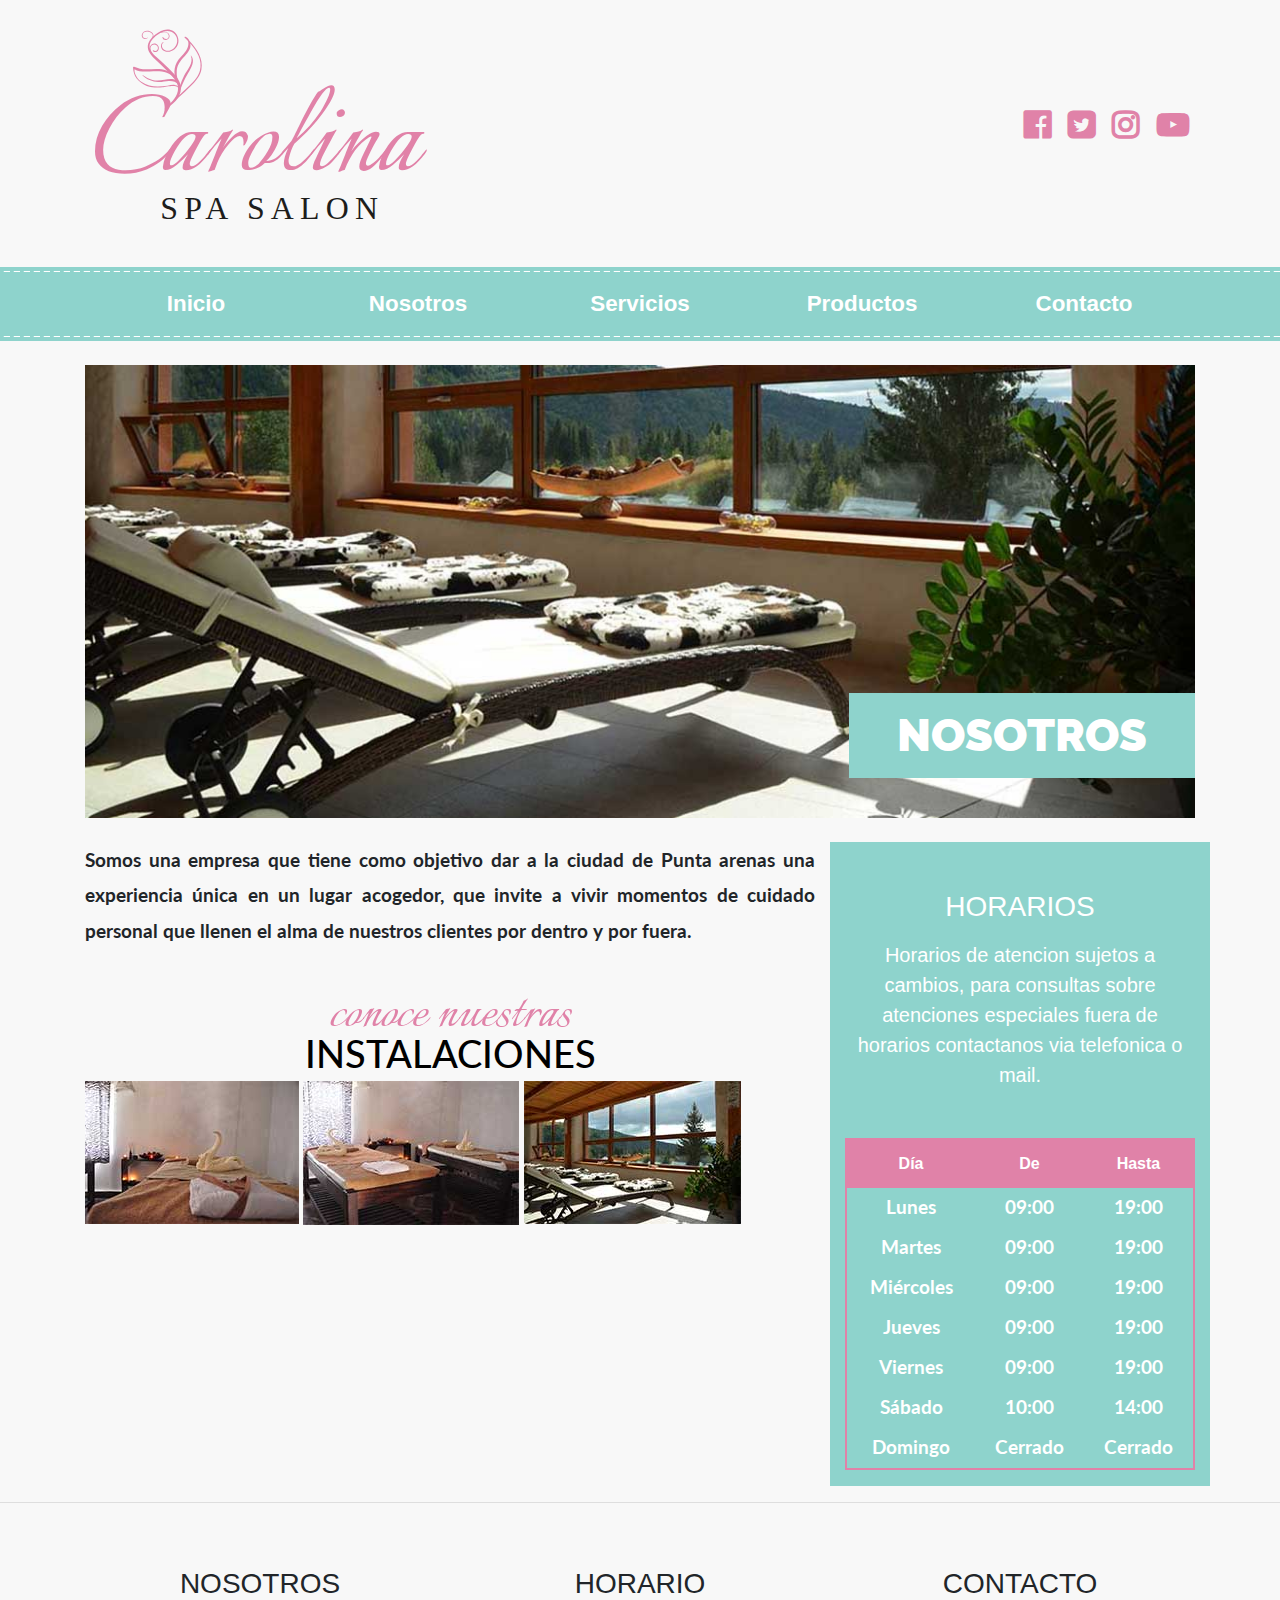
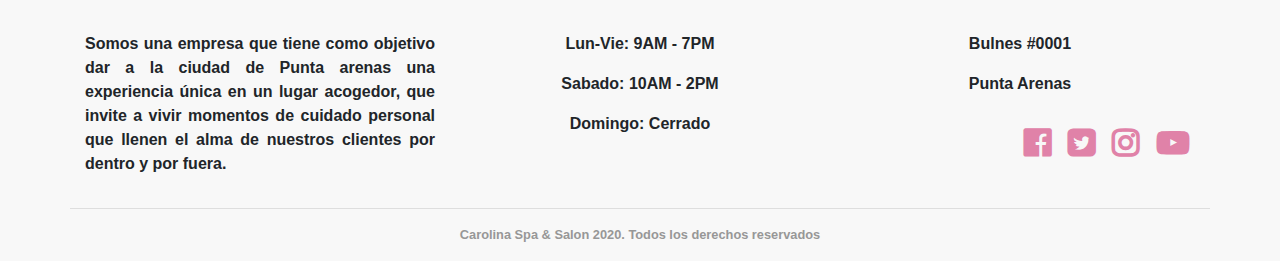
==== nosotros.html @ 8895835c "Nosotro" ====
<!DOCTYPE HTML>
<html lang="en">
  <head>
    <meta charset="utf-8">
    <meta http-equiv="X-UA-Compatible" content="IE=edge">
    <meta name="viewport" content="width=device-width, initial-scale=1, shrink-to-fit=no">
    <link rel="stylesheet" href="css/bootstrap.min.css">
    <link rel="stylesheet" href="css/font-awesome.min.css">
    <link href="https://fonts.googleapis.com/css?family=Italianno|Lato:400,700,900|Raleway:400,700,900&display=swap" rel="stylesheet">
    <link rel="stylesheet" href="css/styles.css">
  </head>
  <body>
    
    <header class="encabezado-sitio container">
      <div class="row justify-content-md-between align-items-center">
        <div class="col-lg-4">
          <a href="index.html">
          <img src="img/logo.svg" alt="" class="img-fluid mx-auto d-block pt-4 pb-4">
        </a>
        </div>
        <div class="col-lg-4">
          <nav class="sociales text-center text-lg-right">
            <ul>
              <li>
                <a href="http://facebook.com">
                  <span class="sr-only">
                    Facebook
                  </span>          
                </a>
              </li>
              <li>
                <a href="Http://twitter.com">
                  <span class="sr-only">
                    Twitter
                  </span>
                </a>
              </li>
              <li>
                <a href="http://instagram.com">
                  <span class="sr-only">
                    Instagram
                  </span>
                </a>
              </li>
              <li>
                <a href="http://youtube.com">
                  <span class="sr-only">
                    Youtube
                  </span>
                </a>
              </li>
            </ul>
          </nav>
        </div>
      </div>
    </header>      

    <div class="navegacion mt-3 py-1">
      <nav class="nav-principal navbar navbar-expand-md navbar-light bg-faded">
        <button class="navbar-toggler" type="button" data-toggle="collapse"
           data-target="#nav_principal" aria-label="Mostrar Navegacion">
          <span class="navbar-toggler-icon"></span>  
        </button>
        <a href="#" class="navbar-brand d-lg-none">Carolina Spa</a>
          <div class="container">
            <div class="collapse navbar-collapse w-100" id="nav_principal">
              <ul class="nav nav-justified w-100 flex-column flex-sm-row">
                <li class="nav-item">
                  <a href="index.html" class="nav-link">Inicio</a>
                </li>
                <li class="nav-item">
                  <a href="nosotros.html" class="nav-link">Nosotros</a>
                </li>
                <li class="nav-item">
                  <a href="#" class="nav-link">Servicios</a>
                </li>
                <li class="nav-item">
                  <a href="#" class="nav-link">Productos</a>
                </li>
                <li class="nav-item">
                  <a href="#" class="nav-link">Contacto</a>
                </li>
              </ul>
          </div>
        </div>
      </nav>
    </div>

    <div class="container pt-4">
      <div class="row no-gutters">
        <div class="col-12 hero">
          <img src="img/nosotros.jpg" class="img-fluid">
          <h2 class="text-uppercase d-none d-md-block py-3 px-5">Nosotros</h2>
        </div>
      </div>
    </div>

    <div class="container pt-4">
      <div class="row">
        <main class="col-lg-8 contenido-principal">
          <h2 class="d-block d-md-none text-uppercase text-center">
            Nosotros
          </h2>
              <p class="text-justify">Somos una empresa que tiene como objetivo dar a la ciudad de Punta arenas una experiencia única en un lugar acogedor, que invite a vivir momentos de cuidado personal que llenen el alma de nuestros clientes por dentro y por fuera.</p>
              <h2 class="text-center text-uppercase mt-5 encabezado">
                <span class="text-lowercase d-block">Conoce nuestras</span>instalaciones
              </h2>
              <div class="imagenes -pt-4">
                <a href="#" data-target="#imagen_1" data-toggle="modal">
                  <img src="img/galeria_mini_01.jpg" class="img-fluid">
                </a>
                <a href="#" data-target="#imagen_2" data-toggle="modal">
                  <img src="img/galeria_mini_02.jpg" class="img-fluid">
                </a>
                <a href="#" data-target="#imagen_3" data-toggle="modal">
                  <img src="img/galeria_mini_03.jpg" class="img-fluid">
                </a>

                <div class="modal fade" id="imagen_1" tabindex="-1" role="dialog" aria-labelledby="Imagen 1" aria-hidden="true">
                  <div class="modal-dialog modal-lg" role="document">
                    <div class="modal-content">
                      <div class="modal-body">
                        <img src="img/galeria_grande_01.jpg" class="img-fluid">
                      </div>
                    </div>
                  </div>
                </div>
                <div class="modal fade" id="imagen_2" tabindex="-1" role="dialog" aria-labelledby="Imagen 2" aria-hidden="true">
                  <div class="modal-dialog modal-lg" role="document">
                    <div class="modal-content">
                      <div class="modal-body">
                        <img src="img/galeria_grande_02.jpg" class="img-fluid">
                      </div>
                    </div>
                  </div>
                </div>
                <div class="modal fade" id="imagen_3" tabindex="-1" role="dialog" aria-labelledby="Imagen 3" aria-hidden="true">
                  <div class="modal-dialog modal-lg" role="document">
                    <div class="modal-content">
                      <div class="modal-body">
                        <img src="img/galeria_grande_03.jpg" class="img-fluid">
                      </div>
                    </div>
                  </div>
                </div>
              </div>
        </main>
        
        <aside class="col-lg-4 pt-4 pt-lg-0 align-self-start">
          <div class="sidebar horario">
            <h3 class="text-center text-uppercase mt-5">Horarios</h3>
            <p class="text-center mt-3 lead">Horarios de atencion sujetos a cambios, para consultas sobre atenciones especiales fuera de horarios contactanos via telefonica o mail.</p>
                <table class="table table-hover text-center mt-5">
                  <thead>
                      <tr>
                          <th class="text-center">Día</th>
                          <th class="text-center">De</th>
                          <th class="text-center">Hasta</th>
                      </tr>
                  </thead>
                  <tbody>
                      <tr>
                        <td>Lunes</td>
                          <td>09:00</td>
                          <td>19:00</td>
                      </tr>
                      <tr>
                          <td>Martes</td>
                          <td>09:00</td>
                          <td>19:00</td>
                      </tr>
                      <tr>
                          <td>Miércoles</td>
                          <td>09:00</td>
                          <td>19:00</td>
                      </tr>
                      <tr>
                          <td>Jueves</td>
                          <td>09:00</td>
                          <td>19:00</td>
                      </tr>
                      <tr>
                          <td>Viernes</td>
                          <td>09:00</td>
                          <td>19:00</td>
                      </tr>
                      <tr>
                          <td>Sábado</td>
                          <td>10:00</td>
                          <td>14:00</td>
                      </tr>
                      <tr>
                          <td>Domingo</td>
                          <td>Cerrado</td>
                          <td>Cerrado</td>
                      </tr>
                  </tbody>
            </table>           
          </div>
        </aside>
      </div>
    </div>

    <hr class="w-100">
    
    <footer class="footer-sitio pt-3 mt-5">
      <div class="container">
        <div class="row">
          <div class="col-md-4">
            <h3 class="text-uppercase text-center pb-4">Nosotros</h3>
            <p class="text-justify">Somos una empresa que tiene como objetivo dar a la ciudad de Punta arenas una experiencia única en un lugar acogedor, que invite a vivir momentos de cuidado personal que llenen el alma de nuestros clientes por dentro y por fuera.</p>
          </div>
          <div class="col-md-4 text-center">
            <h3 class="text-uppercase  pb-4">Horario</h3>
            <p>Lun-Vie: 9AM - 7PM</p>
            <p>Sabado: 10AM - 2PM</p>
            <p>Domingo: Cerrado</p>
          </div>
          <div class="col-md-4 text-center">
            <h3 class="text-uppercase  pb-4">Contacto</h3>
            <p>Bulnes #0001</p>
            <p>Punta Arenas</p>
            <nav class="sociales text-center text-lg-right">
              <ul>
                <li>
                  <a href="http://facebook.com">
                    <span class="sr-only">
                      Facebook
                    </span>          
                  </a>
                </li>
                <li>
                  <a href="Http://twitter.com">
                    <span class="sr-only">
                      Twitter
                    </span>
                  </a>
                </li>
                <li>
                  <a href="http://instagram.com">
                    <span class="sr-only">
                      Instagram
                    </span>
                  </a>
                </li>
                <li>
                  <a href="http://youtube.com">
                    <span class="sr-only">
                      Youtube
                    </span>
                  </a>
                </li>
              </ul>
            </nav>
          </div>
          <hr class="w-100">
            <p class="text-center copyright w-100">Carolina Spa & Salon 2020. Todos los derechos reservados</p>
        </div>
      </div>
    </footer>

    <script src="js/jquery.slim.js"></script>
    <script src="js/popper.js"></script>
    <script src="js/bootstrap.min.js"></script>
    <script src="js/scripts.js"></script>
  </body>
</html>
---- css/styles.css ----
body {
    background-color: #f8f8f8;
    font-weight: bold;
}

.encabezado {
    font-size: 2.4rem;
    font-family: 'Lato', sans-serif;
    color: black;
    line-height: 2.4rem;
}

.encabezado span {
    font-size: 3.8rem;
    font-family: 'Italianno', cursive;
    color: #e082a8;
}

/** Sociales **/

.sociales ul {
    list-style: none;
    margin:0;
    padding:0;
}
.sociales ul li {
    position: relative;
    display: inline-block;
}
.sociales ul li a::before {
    font-family: 'FontAwesome';
    display: inline-block;
    vertical-align: top;
    padding: 0.4rem;
    content: '\f08e';
    -webkit-font-smoothing: antialiased;
    font-size: 2rem;
    color: #e082a8;
}
.sociales ul li a[href*="facebook.com"]::before{
    content: '\f230';
}
.sociales ul li a[href*="twitter.com"]::before{
    content: '\f081';
}
.sociales ul li a[href*="instagram.com"]::before{
    content: '\f16d';
}
.sociales ul li a[href*="pinterest.com"]::before{
    content: '\f0d2';
}
.sociales ul li a[href*="youtube.com"]::before{
    content: '\f16a';
}
      

/** Navegacion**/

.navegacion {
    background-color: #8ed3cc;
}

.navbar-light .navbar-toggler {
    background-color: #ffffff;
}

.navbar-light .navbar-brand,
.navbar-light .navbar-brand:hover{
    color: #ffffff;
}

.nav-principal {
    background-image: url(../img/border_horizontal.png),
                      url(../img/border_horizontal.png);
    background-repeat: repeat-x;
    background-position: 0px top, 0px bottom;
}


.nav-link {
    color: #ffffff;
    font-size: 1.4em;
    transition: all .5s ease-in-out;
}

.nav-link:hover {
    background-color: #bde8dd;
    color: #000000;
}

/** Carousel**/

.carousel-caption h3 {
    font-family: 'Raleway', sans-serif;
    font-size: 2rem;
    font-weight: 900;
    color: #ffffff;
}

/** Nuevo Sitio**/

.nuevo-sitio p {
    font-family: 'Lato', sans-serif;
    color: #979797;
    font-size: 1.6rem;
}

/**Servicios**/

.imagen-servicio img {
    border: 6px solid #ffffff;
    -webkit-transition: transform .3s ease;
    -ms-transition: transform .3s ease;
    transition: transform .3s ease;
}

.imagen-servicio img:hover {
    -webkit-transform: scale(1.2) rotate(10deg);
    -ms-transform: scale(1.2) rotate(10deg);
    transform: scale(1.2) rotate(10deg);
}

.servicio-info {
    background-color: #ffffff;
    margin-top: -5rem;
}

.servicio-info .btn-primary {
    border-radius: 0;
    background-color: #e082a8;
    border: none;
}

/**Horarios**/

.horario {
    background-color: #8ed3cc;
    color: #ffffff;
}

.horario h2 {
    font-size: 2.2rem;
    font-family: 'Lato', sans-serif;
}

.horario .table {
    border: 2px solid #e082a8;
}

.horario .table thead {
    background-color: #e082a8;
}

.horario .table td,
.horario .table thead th {
    border: none;
}

.horario .table tbody tr td{
    padding: .35rem;
    font-family: 'Lato', sans-serif;
    font-size: 1.2rem;
}

.bg-horario {
    background-image: url(../img/bg_horarios.jpg);
    background-repeat: no-repeat;
    background-position: center center;
    background-size: cover;
    min-height: 400px;
}

/**Productos**/

.productos .card {
    border: none;
}

.productos .card a {
    color: black;
}

.productos .card a:hover {
    text-decoration: none;
}

.productos .card h3 {
    color: #e082a8;
    font-size: 1.2rem;
    font-family: 'Lato', sans-serif;

}

.productos .card p {
    font-size: .8rem;
}

.productos .card .precio {
    font-size: 1.6rem;
    color: #979797;
}

/**Citas**/

.citas {
    background-image: url(../img/bg_citas.jpg);
    background-repeat: no-repeat;
    background-position: center center;
    background-attachment: fixed;
    color: #ffffff;
}

@media (min-width: 992px) {
    .citas {
        background-size: cover;
    }
}

.citas h3 {
    font-size: 3.5rem;
    font-family: 'Lato', sans-serif;
}

.citas p {
    font-size: 1.2rem;
    line-height: 2.6rem;
}

.citas .btn-primary {
    background-color: #8ed3cc;
    border: 0;
    padding: 1rem 5rem;
    border-radius: 0;
    font-family: 'Lato', sans-serif;
    font-size: 1.2rem;
}

/**Footer**/

.copyright {
    color: #979797;
    font-size: .8rem;
    
}

/**Hero**/

.hero {
    position: relative;
}

.hero h2 {
    position: absolute;
    bottom: 2rem;
    right: 0;
    background-color: #8ed3cc;
    color: #ffffff;
    font-family: 'Raleway', sans-serif;
    font-weight: 900;
    font-size: 2.8rem;

}

.contenido-principal p {
    font-size: 1.2rem;
    line-height: 2.2rem;
    font-family: 'Lato', sans-serif;
}

/**Sidebar**/

aside {
    background-color: #8ed3cc;
    color: #ffffff;
}
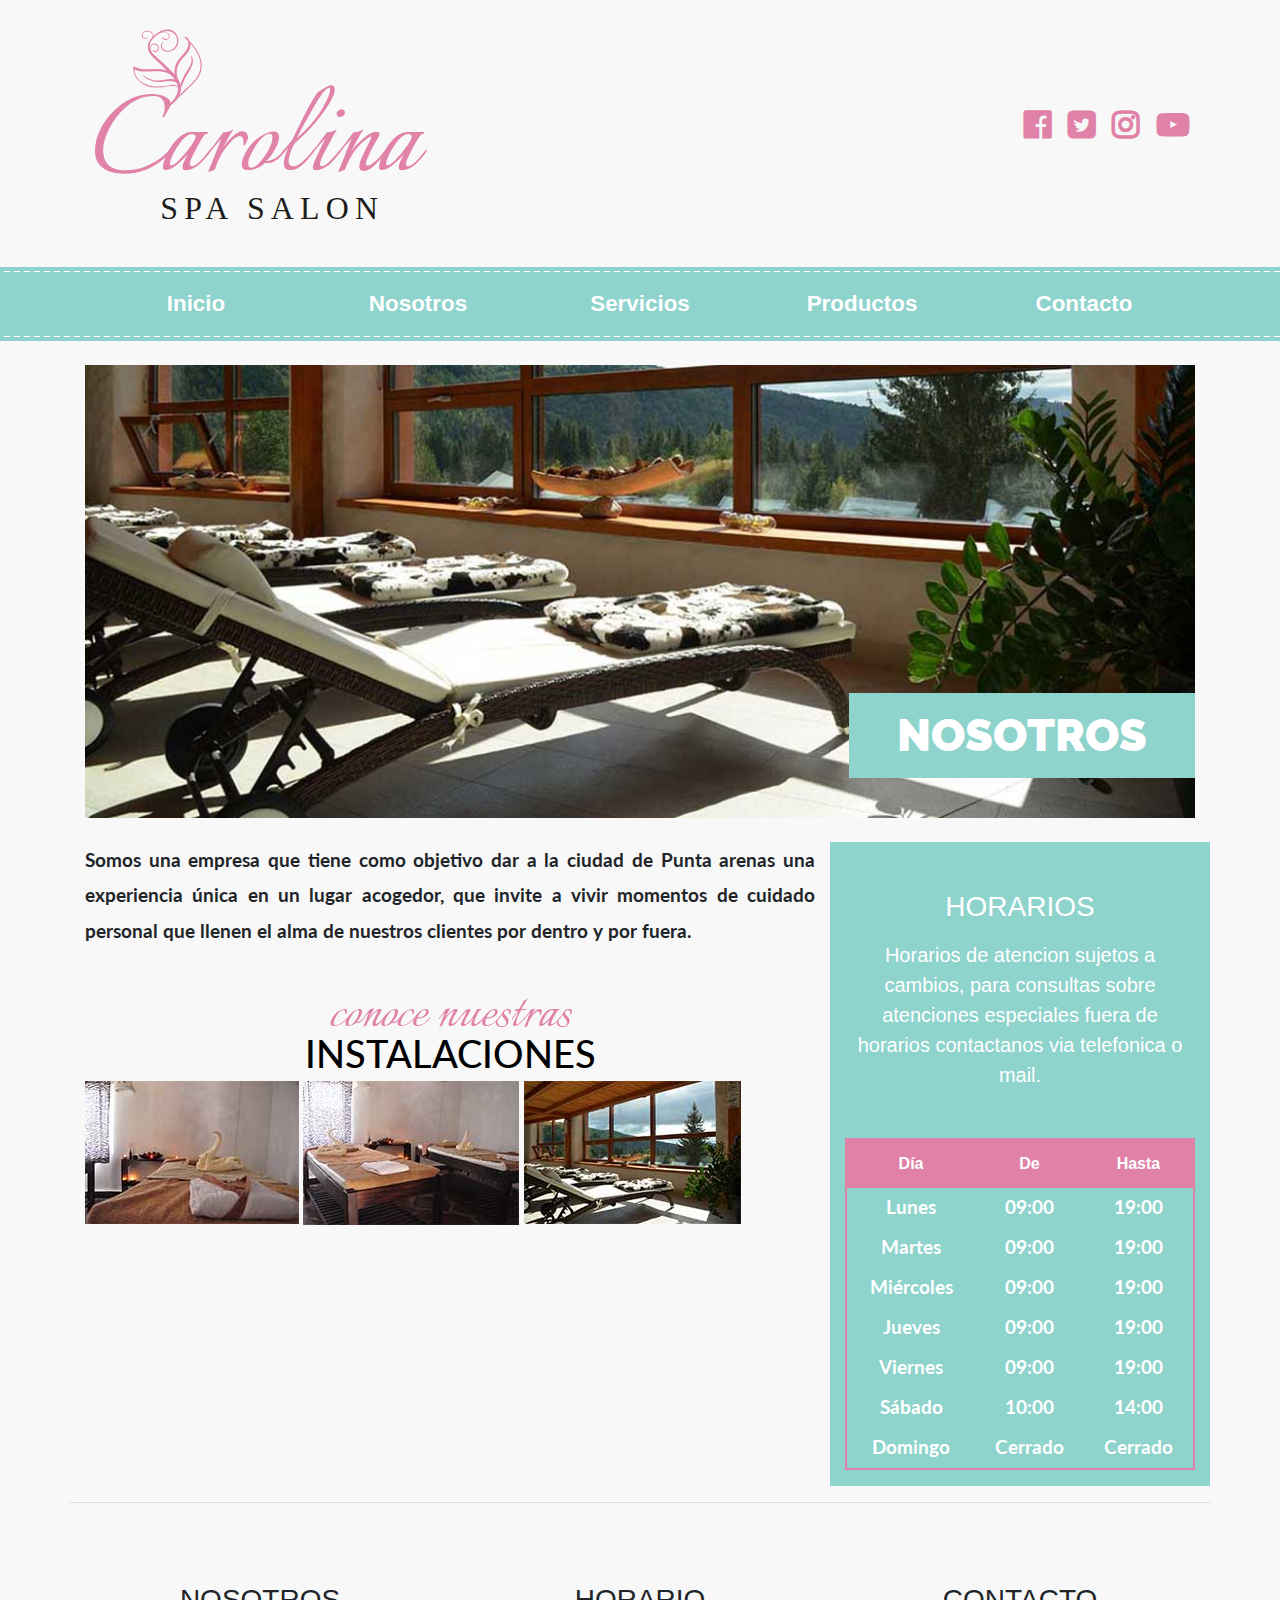
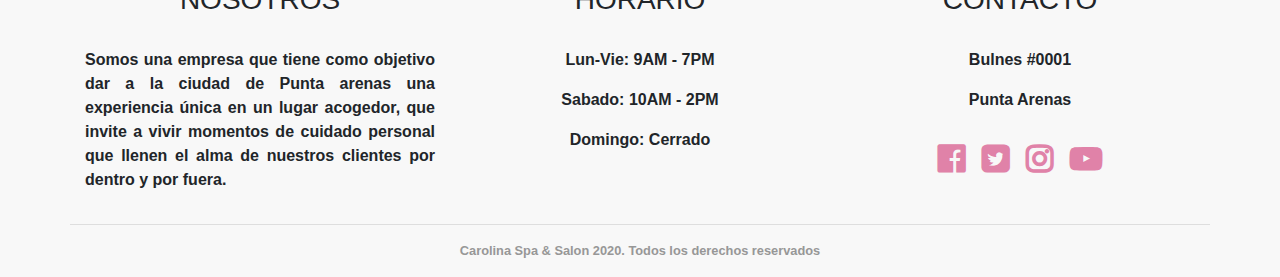
==== commit 8e358f94: "HTML finalizado" ====
--- a/nosotros.html
+++ b/nosotros.html
@@ -72,13 +72,13 @@
                   <a href="nosotros.html" class="nav-link">Nosotros</a>
                 </li>
                 <li class="nav-item">
-                  <a href="#" class="nav-link">Servicios</a>
-                </li>
-                <li class="nav-item">
-                  <a href="#" class="nav-link">Productos</a>
-                </li>
-                <li class="nav-item">
-                  <a href="#" class="nav-link">Contacto</a>
+                  <a href="servicios.html" class="nav-link">Servicios</a>
+                </li>
+                <li class="nav-item">
+                  <a href="productos.html" class="nav-link">Productos</a>
+                </li>
+                <li class="nav-item">
+                  <a href="contacto.html" class="nav-link">Contacto</a>
                 </li>
               </ul>
           </div>
@@ -198,11 +198,12 @@
             </table>           
           </div>
         </aside>
+        <hr class="w-100"> 
       </div>
     </div>
 
-    <hr class="w-100">
     
+   
     <footer class="footer-sitio pt-3 mt-5">
       <div class="container">
         <div class="row">
@@ -220,7 +221,7 @@
             <h3 class="text-uppercase  pb-4">Contacto</h3>
             <p>Bulnes #0001</p>
             <p>Punta Arenas</p>
-            <nav class="sociales text-center text-lg-right">
+            <nav class="sociales text-center text-lg-center">
               <ul>
                 <li>
                   <a href="http://facebook.com">
--- a/css/styles.css
+++ b/css/styles.css
@@ -226,13 +226,17 @@
     line-height: 2.6rem;
 }
 
-.citas .btn-primary {
+.btn-primary {
     background-color: #8ed3cc;
     border: 0;
     padding: 1rem 5rem;
     border-radius: 0;
     font-family: 'Lato', sans-serif;
     font-size: 1.2rem;
+}
+
+.btn-primary:hover {
+    background-color: #69aca5;
 }
 
 /**Footer**/
@@ -274,6 +278,69 @@
     color: #ffffff;
 }
 
-
-
-
+/**Acordiob - Servicios**/
+
+#servicios .card-header {
+    background-color: #e082a8;
+    padding: 0 1.25rem;
+}
+
+#servicios .card-header .btn-link {
+    color: #ffffff;
+    font-family: 'Lato', sans-serif;
+    font-size: 1.6rem;
+}
+
+#sericios .card-body {
+    font-size: 1.3rem;
+}
+
+/**Cupon**/
+
+.cupon {
+    border: 3px dashed #ffffff;
+    font-family: 'Lato', sans-serif;
+}
+
+.cupon .display-4 {
+    font-size: 2rem;
+}
+
+.cupon p {
+    font-size: 1.2rem;
+}
+
+/**Productos**/
+
+@media (min-width: 576px) {
+    .card-columns {
+        -webkit-column-count: 2;
+        -moz-column-count: 2;
+        column-count: 2;
+        -webkit-column-gap: 1.25rem;
+        -moz-column-gap: 1.25rem;
+        column-gap: 1.25rem;
+    }
+}
+
+@media (min-width: 768px) {
+    .card-columns {
+        -webkit-column-count: 3;
+        -moz-column-count: 3;
+        column-count: 3;
+    }
+}
+
+@media (min-width: 992px) {
+    .card-columns {
+        -webkit-column-count: 4;
+        -moz-column-count: 4;
+        column-count: 4;
+    }
+}
+
+.formulario-contacto {
+    border: 2px solid #9a9a9a;
+    background-color: #ffffff;
+}
+
